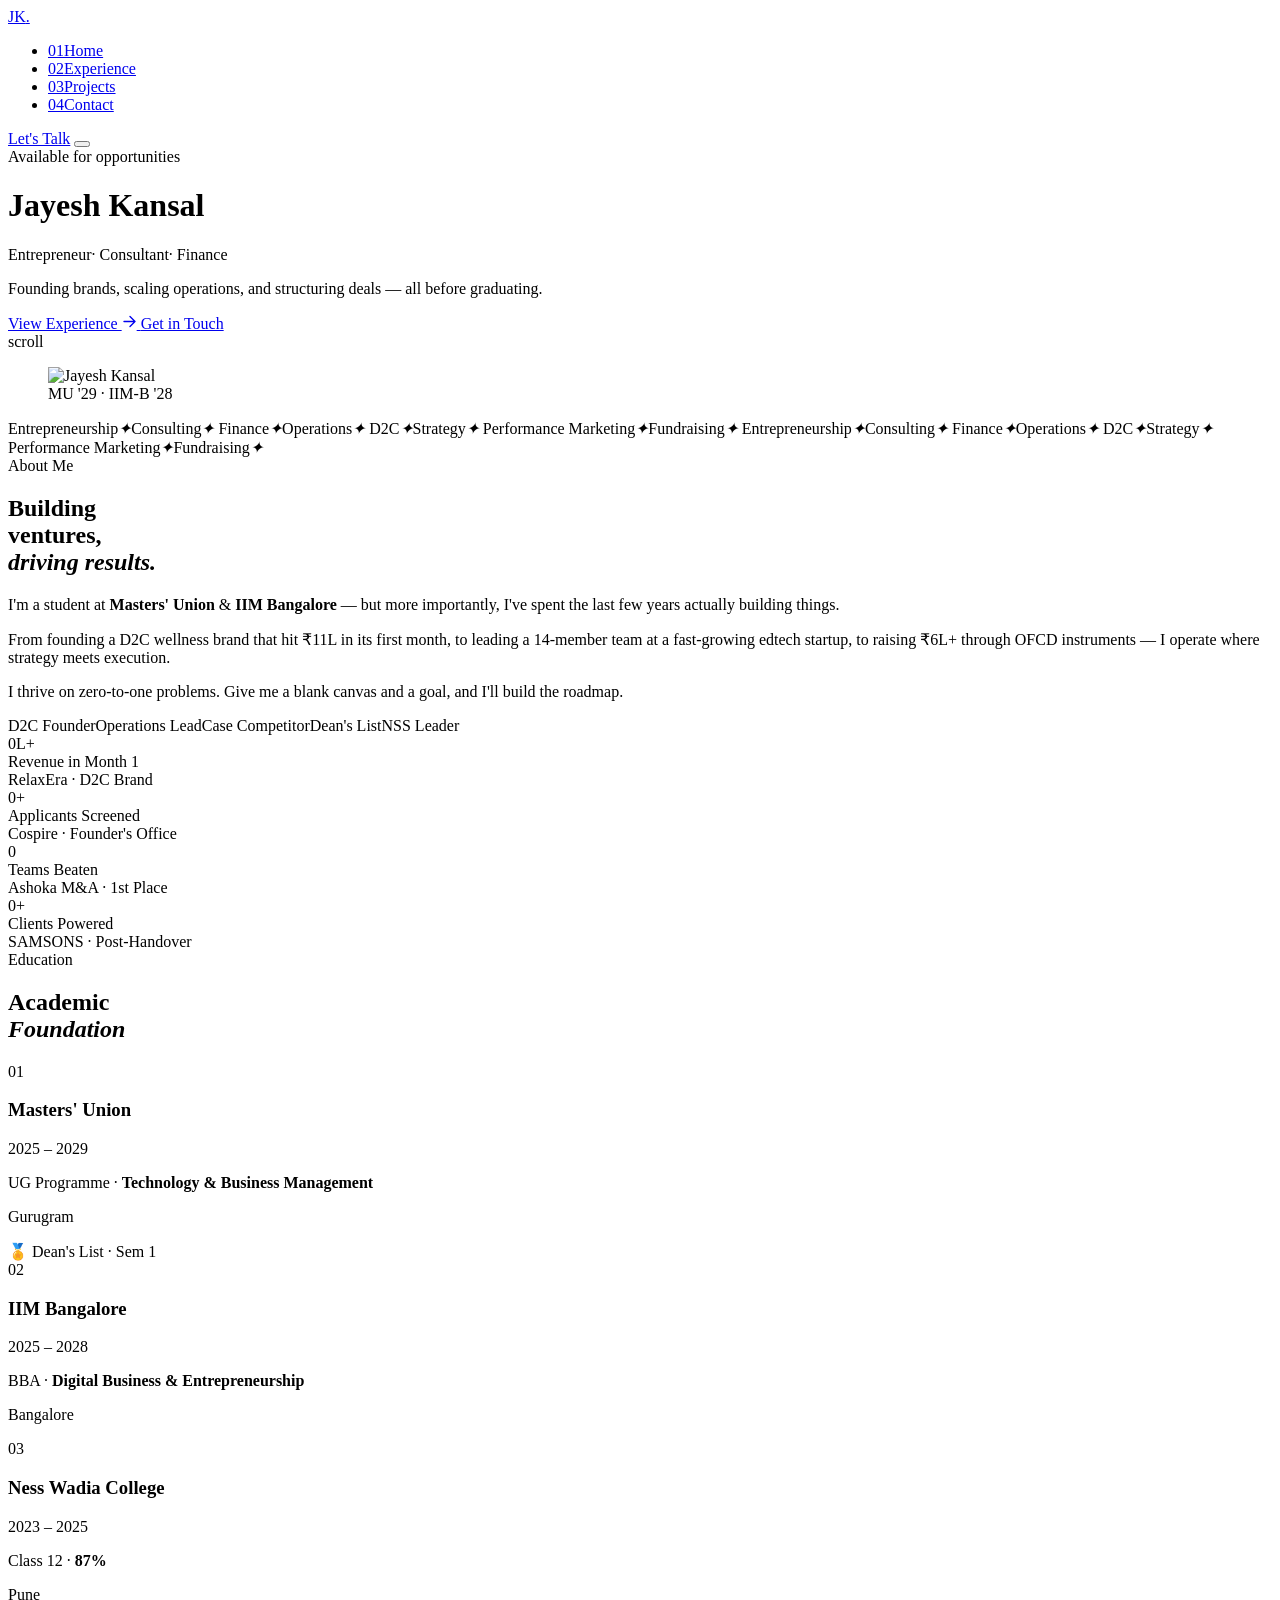
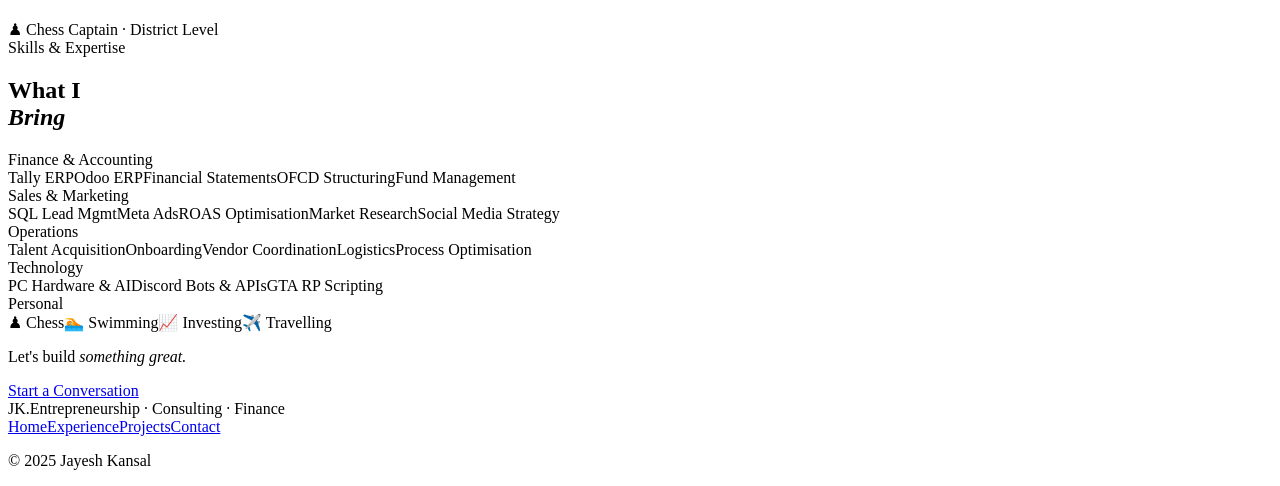
==== index.html @ 16de2a4a "Add files via upload" ====
<!DOCTYPE html>
<html lang="en">
<head>
  <meta charset="UTF-8" />
  <meta name="viewport" content="width=device-width, initial-scale=1.0" />
  <title>Jayesh Kansal — Entrepreneur · Consultant · Finance</title>
  <link rel="stylesheet" href="assets/css/style.css" />
  <link rel="preconnect" href="https://fonts.googleapis.com" />
  <link rel="preconnect" href="https://fonts.gstatic.com" crossorigin />
  <link href="https://fonts.googleapis.com/css2?family=Playfair+Display:ital,wght@0,400;0,700;0,900;1,400;1,700&family=Syne:wght@400;600;700;800&family=JetBrains+Mono:wght@300;400&display=swap" rel="stylesheet" />
</head>
<body>
  <div class="noise-overlay" aria-hidden="true"></div>
  <div class="cursor" id="cursor" aria-hidden="true"></div>
  <div class="cursor-follower" id="cursorFollower" aria-hidden="true"></div>

  <!-- NAV -->
  <nav class="navbar" id="navbar">
    <a href="index.html" class="nav-logo">
      <span class="logo-mark">JK</span><span class="logo-dot">.</span>
    </a>
    <ul class="nav-links" id="navLinks">
      <li><a href="index.html" class="nav-link active"><span class="nav-num">01</span>Home</a></li>
      <li><a href="experience.html" class="nav-link"><span class="nav-num">02</span>Experience</a></li>
      <li><a href="projects.html" class="nav-link"><span class="nav-num">03</span>Projects</a></li>
      <li><a href="contact.html" class="nav-link"><span class="nav-num">04</span>Contact</a></li>
    </ul>
    <div class="nav-right">
      <a href="contact.html" class="nav-cta">Let's Talk</a>
      <button class="nav-toggle" id="navToggle" aria-label="Toggle menu">
        <span></span><span></span>
      </button>
    </div>
  </nav>

  <!-- HERO -->
  <header class="hero" id="hero">
    <div class="hero-bg" aria-hidden="true">
      <div class="hero-ring r1"></div>
      <div class="hero-ring r2"></div>
      <div class="hero-ring r3"></div>
      <div class="dot-grid"></div>
    </div>

    <div class="hero-inner container">
      <div class="hero-content">
        <div class="hero-badge reveal">
          <span class="pulse-dot"></span>Available for opportunities
        </div>
        <h1 class="hero-name reveal">
          <span class="name-first">Jayesh</span>
          <span class="name-last">Kansal</span>
        </h1>
        <p class="hero-tags reveal">
          <span>Entrepreneur</span><span class="sep">·</span>
          <span>Consultant</span><span class="sep">·</span>
          <span>Finance</span>
        </p>
        <p class="hero-bio reveal">Founding brands, scaling operations, and structuring deals — all before graduating.</p>
        <div class="hero-actions reveal">
          <a href="experience.html" class="btn btn-primary">
            View Experience
            <svg width="15" height="15" viewBox="0 0 15 15" fill="none"><path d="M2 7.5H13M13 7.5L8 2.5M13 7.5L8 12.5" stroke="currentColor" stroke-width="1.4" stroke-linecap="round" stroke-linejoin="round"/></svg>
          </a>
          <a href="contact.html" class="btn btn-ghost">Get in Touch</a>
        </div>
        <div class="scroll-hint reveal" aria-hidden="true">
          <div class="scroll-line-wrap"><div class="scroll-line-inner"></div></div>
          <span class="mono">scroll</span>
        </div>
      </div>

      <figure class="hero-photo-wrap reveal">
        <div class="photo-frame">
          <img src="assets/images/jayesh.jpg" alt="Jayesh Kansal" class="photo-img" />
          <div class="photo-grain"></div>
        </div>
        <div class="photo-deco" aria-hidden="true"></div>
        <div class="photo-tag mono">MU '29 · IIM-B '28</div>
      </figure>
    </div>

    <div class="marquee-wrap" aria-hidden="true">
      <div class="marquee-track">
        <span>Entrepreneurship</span><em>✦</em><span>Consulting</span><em>✦</em>
        <span>Finance</span><em>✦</em><span>Operations</span><em>✦</em>
        <span>D2C</span><em>✦</em><span>Strategy</span><em>✦</em>
        <span>Performance Marketing</span><em>✦</em><span>Fundraising</span><em>✦</em>
        <span>Entrepreneurship</span><em>✦</em><span>Consulting</span><em>✦</em>
        <span>Finance</span><em>✦</em><span>Operations</span><em>✦</em>
        <span>D2C</span><em>✦</em><span>Strategy</span><em>✦</em>
        <span>Performance Marketing</span><em>✦</em><span>Fundraising</span><em>✦</em>
      </div>
    </div>
  </header>

  <!-- ABOUT -->
  <section class="section about-section" id="about">
    <div class="container about-grid">
      <div class="about-left">
        <div class="eyebrow reveal">About Me</div>
        <h2 class="section-title reveal">Building<br/>ventures,<br/><em>driving results.</em></h2>
      </div>
      <div class="about-right">
        <p class="about-lead reveal">I'm a student at <strong>Masters' Union</strong> &amp; <strong>IIM Bangalore</strong> — but more importantly, I've spent the last few years actually building things.</p>
        <p class="about-body reveal">From founding a D2C wellness brand that hit ₹11L in its first month, to leading a 14-member team at a fast-growing edtech startup, to raising ₹6L+ through OFCD instruments — I operate where strategy meets execution.</p>
        <p class="about-body reveal">I thrive on zero-to-one problems. Give me a blank canvas and a goal, and I'll build the roadmap.</p>
        <div class="tag-cloud reveal">
          <span>D2C Founder</span><span>Operations Lead</span><span>Case Competitor</span><span>Dean's List</span><span>NSS Leader</span>
        </div>
      </div>
    </div>
  </section>

  <!-- STATS -->
  <section class="stats-section">
    <div class="stats-inner">
      <div class="stat-card reveal">
        <div class="stat-value"><span class="count-up" data-target="11">0</span><span class="stat-sym">L+</span></div>
        <div class="stat-lbl">Revenue in Month 1</div>
        <div class="stat-src mono">RelaxEra · D2C Brand</div>
      </div>
      <div class="stat-sep" aria-hidden="true"></div>
      <div class="stat-card reveal">
        <div class="stat-value"><span class="count-up" data-target="250">0</span><span class="stat-sym">+</span></div>
        <div class="stat-lbl">Applicants Screened</div>
        <div class="stat-src mono">Cospire · Founder's Office</div>
      </div>
      <div class="stat-sep" aria-hidden="true"></div>
      <div class="stat-card reveal">
        <div class="stat-value"><span class="count-up" data-target="94">0</span><span class="stat-sym"></span></div>
        <div class="stat-lbl">Teams Beaten</div>
        <div class="stat-src mono">Ashoka M&A · 1st Place</div>
      </div>
      <div class="stat-sep" aria-hidden="true"></div>
      <div class="stat-card reveal">
        <div class="stat-value"><span class="count-up" data-target="500">0</span><span class="stat-sym">+</span></div>
        <div class="stat-lbl">Clients Powered</div>
        <div class="stat-src mono">SAMSONS · Post-Handover</div>
      </div>
    </div>
  </section>

  <!-- EDUCATION -->
  <section class="section edu-section" id="education">
    <div class="container">
      <div class="eyebrow reveal">Education</div>
      <h2 class="section-title reveal">Academic<br/><em>Foundation</em></h2>
      <div class="edu-list">
        <article class="edu-card reveal">
          <div class="edu-idx mono">01</div>
          <div class="edu-body">
            <div class="edu-row">
              <h3 class="edu-school">Masters' Union</h3>
              <span class="edu-year mono">2025 – 2029</span>
            </div>
            <p class="edu-deg">UG Programme · <strong>Technology &amp; Business Management</strong></p>
            <p class="edu-loc">Gurugram</p>
            <div class="edu-pills"><span>🏅 Dean's List · Sem 1</span></div>
          </div>
          <div class="card-glow"></div>
        </article>
        <article class="edu-card reveal">
          <div class="edu-idx mono">02</div>
          <div class="edu-body">
            <div class="edu-row">
              <h3 class="edu-school">IIM Bangalore</h3>
              <span class="edu-year mono">2025 – 2028</span>
            </div>
            <p class="edu-deg">BBA · <strong>Digital Business &amp; Entrepreneurship</strong></p>
            <p class="edu-loc">Bangalore</p>
          </div>
          <div class="card-glow"></div>
        </article>
        <article class="edu-card reveal">
          <div class="edu-idx mono">03</div>
          <div class="edu-body">
            <div class="edu-row">
              <h3 class="edu-school">Ness Wadia College</h3>
              <span class="edu-year mono">2023 – 2025</span>
            </div>
            <p class="edu-deg">Class 12 · <strong>87%</strong></p>
            <p class="edu-loc">Pune</p>
            <div class="edu-pills"><span>♟ Chess Captain · District Level</span></div>
          </div>
          <div class="card-glow"></div>
        </article>
      </div>
    </div>
  </section>

  <!-- SKILLS -->
  <section class="section skills-section" id="skills">
    <div class="container">
      <div class="eyebrow reveal">Skills &amp; Expertise</div>
      <h2 class="section-title reveal">What I<br/><em>Bring</em></h2>
      <div class="skills-grid reveal">
        <div class="skill-row">
          <div class="skill-cat">Finance &amp; Accounting</div>
          <div class="skill-pills">
            <span>Tally ERP</span><span>Odoo ERP</span><span>Financial Statements</span><span>OFCD Structuring</span><span>Fund Management</span>
          </div>
        </div>
        <div class="skill-row">
          <div class="skill-cat">Sales &amp; Marketing</div>
          <div class="skill-pills">
            <span>SQL Lead Mgmt</span><span>Meta Ads</span><span>ROAS Optimisation</span><span>Market Research</span><span>Social Media Strategy</span>
          </div>
        </div>
        <div class="skill-row">
          <div class="skill-cat">Operations</div>
          <div class="skill-pills">
            <span>Talent Acquisition</span><span>Onboarding</span><span>Vendor Coordination</span><span>Logistics</span><span>Process Optimisation</span>
          </div>
        </div>
        <div class="skill-row">
          <div class="skill-cat">Technology</div>
          <div class="skill-pills">
            <span>PC Hardware &amp; AI</span><span>Discord Bots &amp; APIs</span><span>GTA RP Scripting</span>
          </div>
        </div>
        <div class="skill-row">
          <div class="skill-cat">Personal</div>
          <div class="skill-pills">
            <span>♟ Chess</span><span>🏊 Swimming</span><span>📈 Investing</span><span>✈️ Travelling</span>
          </div>
        </div>
      </div>
    </div>
  </section>

  <!-- FOOTER -->
  <footer class="footer">
    <div class="footer-cta-band">
      <div class="container footer-cta-inner">
        <p class="footer-cta-text">Let's build <em>something great.</em></p>
        <a href="contact.html" class="btn btn-primary btn-lg">Start a Conversation</a>
      </div>
    </div>
    <div class="footer-base">
      <div class="container footer-base-inner">
        <div class="footer-brand"><span class="footer-logo">JK<span class="accent-dot">.</span></span><span class="footer-sub">Entrepreneurship · Consulting · Finance</span></div>
        <nav class="footer-nav">
          <a href="index.html">Home</a><a href="experience.html">Experience</a><a href="projects.html">Projects</a><a href="contact.html">Contact</a>
        </nav>
        <p class="footer-copy">&copy; 2025 Jayesh Kansal</p>
      </div>
    </div>
  </footer>

  <script src="assets/js/main.js"></script>
</body>
</html>
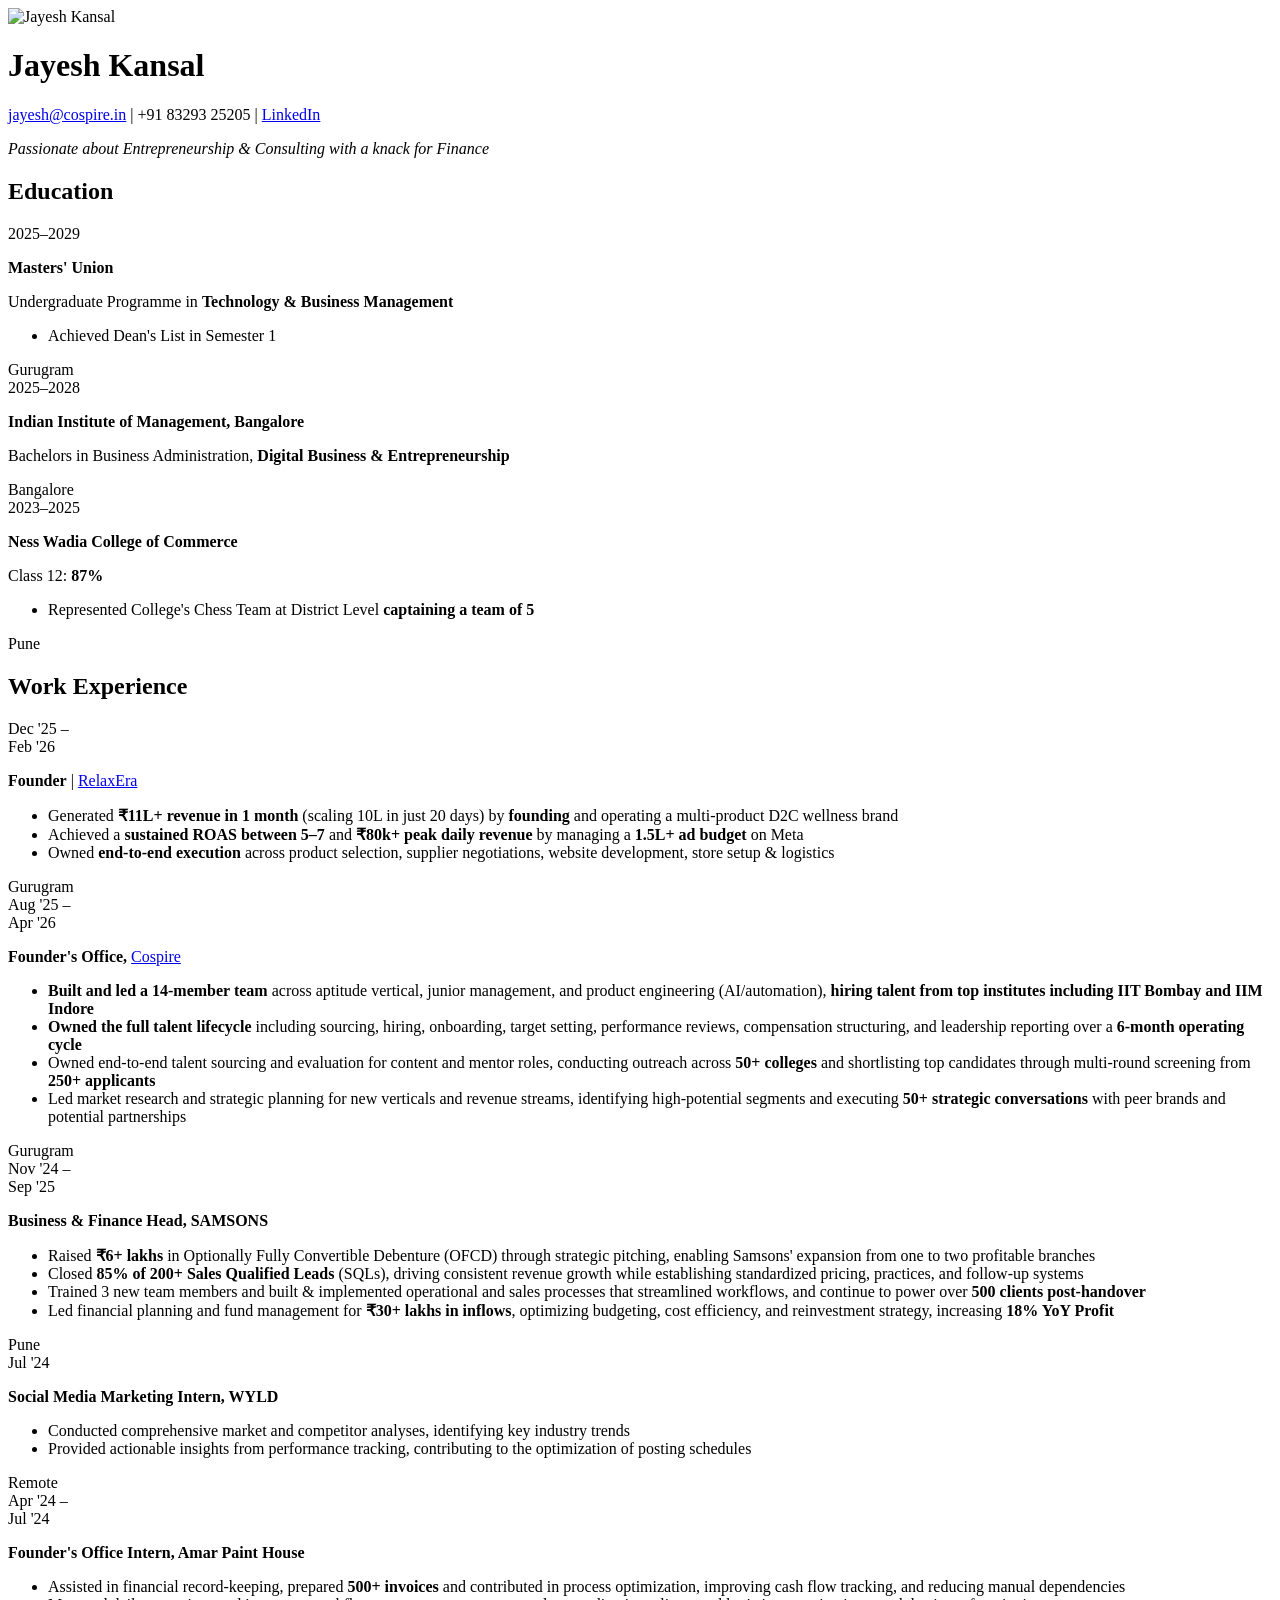
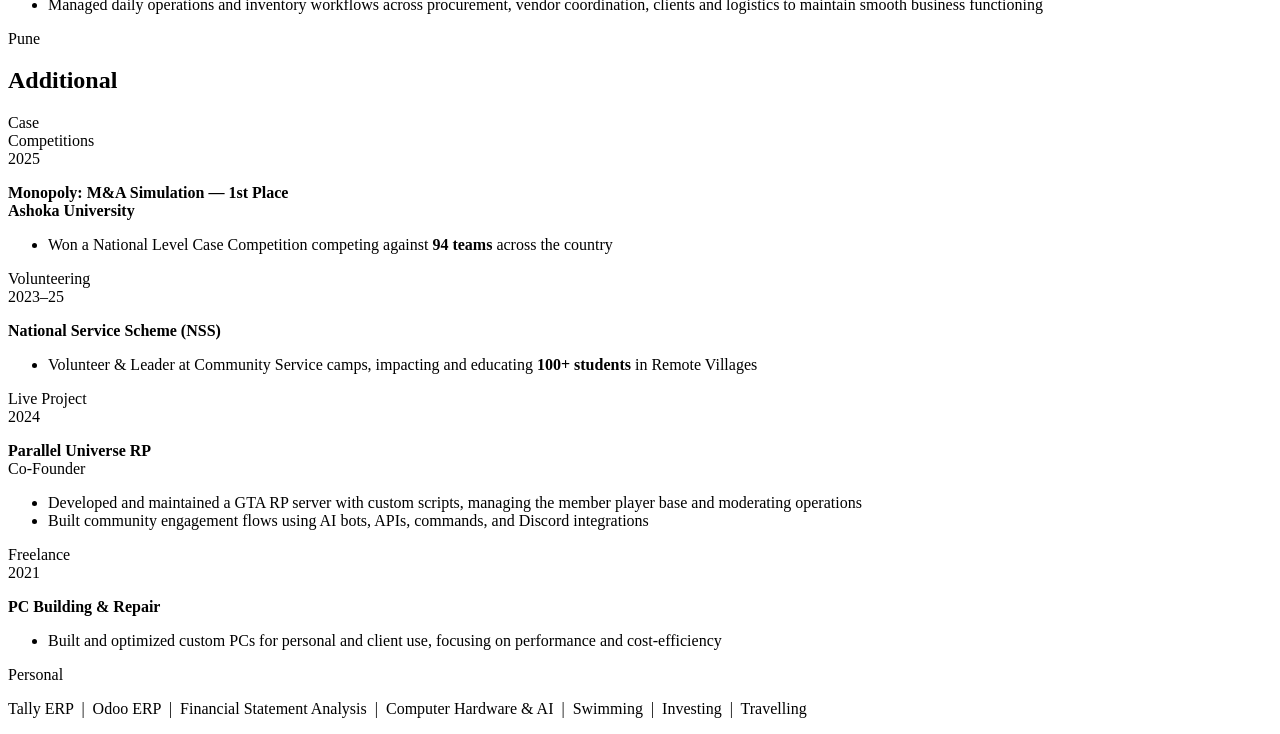
==== commit 905af608: "v2" ====
--- a/index.html
+++ b/index.html
@@ -3,251 +3,258 @@
 <head>
   <meta charset="UTF-8" />
   <meta name="viewport" content="width=device-width, initial-scale=1.0" />
-  <title>Jayesh Kansal — Entrepreneur · Consultant · Finance</title>
+  <title>Jayesh Kansal — Resume</title>
   <link rel="stylesheet" href="assets/css/style.css" />
   <link rel="preconnect" href="https://fonts.googleapis.com" />
   <link rel="preconnect" href="https://fonts.gstatic.com" crossorigin />
-  <link href="https://fonts.googleapis.com/css2?family=Playfair+Display:ital,wght@0,400;0,700;0,900;1,400;1,700&family=Syne:wght@400;600;700;800&family=JetBrains+Mono:wght@300;400&display=swap" rel="stylesheet" />
+  <link href="https://fonts.googleapis.com/css2?family=EB+Garamond:ital,wght@0,400;0,500;0,600;1,400;1,500&family=Inter:wght@300;400;500;600&display=swap" rel="stylesheet" />
 </head>
 <body>
-  <div class="noise-overlay" aria-hidden="true"></div>
-  <div class="cursor" id="cursor" aria-hidden="true"></div>
-  <div class="cursor-follower" id="cursorFollower" aria-hidden="true"></div>
-
-  <!-- NAV -->
-  <nav class="navbar" id="navbar">
-    <a href="index.html" class="nav-logo">
-      <span class="logo-mark">JK</span><span class="logo-dot">.</span>
-    </a>
-    <ul class="nav-links" id="navLinks">
-      <li><a href="index.html" class="nav-link active"><span class="nav-num">01</span>Home</a></li>
-      <li><a href="experience.html" class="nav-link"><span class="nav-num">02</span>Experience</a></li>
-      <li><a href="projects.html" class="nav-link"><span class="nav-num">03</span>Projects</a></li>
-      <li><a href="contact.html" class="nav-link"><span class="nav-num">04</span>Contact</a></li>
-    </ul>
-    <div class="nav-right">
-      <a href="contact.html" class="nav-cta">Let's Talk</a>
-      <button class="nav-toggle" id="navToggle" aria-label="Toggle menu">
-        <span></span><span></span>
-      </button>
-    </div>
-  </nav>
-
-  <!-- HERO -->
-  <header class="hero" id="hero">
-    <div class="hero-bg" aria-hidden="true">
-      <div class="hero-ring r1"></div>
-      <div class="hero-ring r2"></div>
-      <div class="hero-ring r3"></div>
-      <div class="dot-grid"></div>
-    </div>
-
-    <div class="hero-inner container">
-      <div class="hero-content">
-        <div class="hero-badge reveal">
-          <span class="pulse-dot"></span>Available for opportunities
-        </div>
-        <h1 class="hero-name reveal">
-          <span class="name-first">Jayesh</span>
-          <span class="name-last">Kansal</span>
-        </h1>
-        <p class="hero-tags reveal">
-          <span>Entrepreneur</span><span class="sep">·</span>
-          <span>Consultant</span><span class="sep">·</span>
-          <span>Finance</span>
-        </p>
-        <p class="hero-bio reveal">Founding brands, scaling operations, and structuring deals — all before graduating.</p>
-        <div class="hero-actions reveal">
-          <a href="experience.html" class="btn btn-primary">
-            View Experience
-            <svg width="15" height="15" viewBox="0 0 15 15" fill="none"><path d="M2 7.5H13M13 7.5L8 2.5M13 7.5L8 12.5" stroke="currentColor" stroke-width="1.4" stroke-linecap="round" stroke-linejoin="round"/></svg>
-          </a>
-          <a href="contact.html" class="btn btn-ghost">Get in Touch</a>
-        </div>
-        <div class="scroll-hint reveal" aria-hidden="true">
-          <div class="scroll-line-wrap"><div class="scroll-line-inner"></div></div>
-          <span class="mono">scroll</span>
-        </div>
-      </div>
-
-      <figure class="hero-photo-wrap reveal">
-        <div class="photo-frame">
-          <img src="assets/images/jayesh.jpg" alt="Jayesh Kansal" class="photo-img" />
-          <div class="photo-grain"></div>
-        </div>
-        <div class="photo-deco" aria-hidden="true"></div>
-        <div class="photo-tag mono">MU '29 · IIM-B '28</div>
-      </figure>
-    </div>
-
-    <div class="marquee-wrap" aria-hidden="true">
-      <div class="marquee-track">
-        <span>Entrepreneurship</span><em>✦</em><span>Consulting</span><em>✦</em>
-        <span>Finance</span><em>✦</em><span>Operations</span><em>✦</em>
-        <span>D2C</span><em>✦</em><span>Strategy</span><em>✦</em>
-        <span>Performance Marketing</span><em>✦</em><span>Fundraising</span><em>✦</em>
-        <span>Entrepreneurship</span><em>✦</em><span>Consulting</span><em>✦</em>
-        <span>Finance</span><em>✦</em><span>Operations</span><em>✦</em>
-        <span>D2C</span><em>✦</em><span>Strategy</span><em>✦</em>
-        <span>Performance Marketing</span><em>✦</em><span>Fundraising</span><em>✦</em>
-      </div>
-    </div>
-  </header>
-
-  <!-- ABOUT -->
-  <section class="section about-section" id="about">
-    <div class="container about-grid">
-      <div class="about-left">
-        <div class="eyebrow reveal">About Me</div>
-        <h2 class="section-title reveal">Building<br/>ventures,<br/><em>driving results.</em></h2>
-      </div>
-      <div class="about-right">
-        <p class="about-lead reveal">I'm a student at <strong>Masters' Union</strong> &amp; <strong>IIM Bangalore</strong> — but more importantly, I've spent the last few years actually building things.</p>
-        <p class="about-body reveal">From founding a D2C wellness brand that hit ₹11L in its first month, to leading a 14-member team at a fast-growing edtech startup, to raising ₹6L+ through OFCD instruments — I operate where strategy meets execution.</p>
-        <p class="about-body reveal">I thrive on zero-to-one problems. Give me a blank canvas and a goal, and I'll build the roadmap.</p>
-        <div class="tag-cloud reveal">
-          <span>D2C Founder</span><span>Operations Lead</span><span>Case Competitor</span><span>Dean's List</span><span>NSS Leader</span>
-        </div>
-      </div>
-    </div>
-  </section>
-
-  <!-- STATS -->
-  <section class="stats-section">
-    <div class="stats-inner">
-      <div class="stat-card reveal">
-        <div class="stat-value"><span class="count-up" data-target="11">0</span><span class="stat-sym">L+</span></div>
-        <div class="stat-lbl">Revenue in Month 1</div>
-        <div class="stat-src mono">RelaxEra · D2C Brand</div>
-      </div>
-      <div class="stat-sep" aria-hidden="true"></div>
-      <div class="stat-card reveal">
-        <div class="stat-value"><span class="count-up" data-target="250">0</span><span class="stat-sym">+</span></div>
-        <div class="stat-lbl">Applicants Screened</div>
-        <div class="stat-src mono">Cospire · Founder's Office</div>
-      </div>
-      <div class="stat-sep" aria-hidden="true"></div>
-      <div class="stat-card reveal">
-        <div class="stat-value"><span class="count-up" data-target="94">0</span><span class="stat-sym"></span></div>
-        <div class="stat-lbl">Teams Beaten</div>
-        <div class="stat-src mono">Ashoka M&A · 1st Place</div>
-      </div>
-      <div class="stat-sep" aria-hidden="true"></div>
-      <div class="stat-card reveal">
-        <div class="stat-value"><span class="count-up" data-target="500">0</span><span class="stat-sym">+</span></div>
-        <div class="stat-lbl">Clients Powered</div>
-        <div class="stat-src mono">SAMSONS · Post-Handover</div>
-      </div>
-    </div>
-  </section>
-
-  <!-- EDUCATION -->
-  <section class="section edu-section" id="education">
-    <div class="container">
-      <div class="eyebrow reveal">Education</div>
-      <h2 class="section-title reveal">Academic<br/><em>Foundation</em></h2>
-      <div class="edu-list">
-        <article class="edu-card reveal">
-          <div class="edu-idx mono">01</div>
-          <div class="edu-body">
-            <div class="edu-row">
-              <h3 class="edu-school">Masters' Union</h3>
-              <span class="edu-year mono">2025 – 2029</span>
-            </div>
-            <p class="edu-deg">UG Programme · <strong>Technology &amp; Business Management</strong></p>
-            <p class="edu-loc">Gurugram</p>
-            <div class="edu-pills"><span>🏅 Dean's List · Sem 1</span></div>
-          </div>
-          <div class="card-glow"></div>
-        </article>
-        <article class="edu-card reveal">
-          <div class="edu-idx mono">02</div>
-          <div class="edu-body">
-            <div class="edu-row">
-              <h3 class="edu-school">IIM Bangalore</h3>
-              <span class="edu-year mono">2025 – 2028</span>
-            </div>
-            <p class="edu-deg">BBA · <strong>Digital Business &amp; Entrepreneurship</strong></p>
-            <p class="edu-loc">Bangalore</p>
-          </div>
-          <div class="card-glow"></div>
-        </article>
-        <article class="edu-card reveal">
-          <div class="edu-idx mono">03</div>
-          <div class="edu-body">
-            <div class="edu-row">
-              <h3 class="edu-school">Ness Wadia College</h3>
-              <span class="edu-year mono">2023 – 2025</span>
-            </div>
-            <p class="edu-deg">Class 12 · <strong>87%</strong></p>
-            <p class="edu-loc">Pune</p>
-            <div class="edu-pills"><span>♟ Chess Captain · District Level</span></div>
-          </div>
-          <div class="card-glow"></div>
-        </article>
-      </div>
-    </div>
-  </section>
-
-  <!-- SKILLS -->
-  <section class="section skills-section" id="skills">
-    <div class="container">
-      <div class="eyebrow reveal">Skills &amp; Expertise</div>
-      <h2 class="section-title reveal">What I<br/><em>Bring</em></h2>
-      <div class="skills-grid reveal">
-        <div class="skill-row">
-          <div class="skill-cat">Finance &amp; Accounting</div>
-          <div class="skill-pills">
-            <span>Tally ERP</span><span>Odoo ERP</span><span>Financial Statements</span><span>OFCD Structuring</span><span>Fund Management</span>
-          </div>
-        </div>
-        <div class="skill-row">
-          <div class="skill-cat">Sales &amp; Marketing</div>
-          <div class="skill-pills">
-            <span>SQL Lead Mgmt</span><span>Meta Ads</span><span>ROAS Optimisation</span><span>Market Research</span><span>Social Media Strategy</span>
-          </div>
-        </div>
-        <div class="skill-row">
-          <div class="skill-cat">Operations</div>
-          <div class="skill-pills">
-            <span>Talent Acquisition</span><span>Onboarding</span><span>Vendor Coordination</span><span>Logistics</span><span>Process Optimisation</span>
-          </div>
-        </div>
-        <div class="skill-row">
-          <div class="skill-cat">Technology</div>
-          <div class="skill-pills">
-            <span>PC Hardware &amp; AI</span><span>Discord Bots &amp; APIs</span><span>GTA RP Scripting</span>
-          </div>
-        </div>
-        <div class="skill-row">
-          <div class="skill-cat">Personal</div>
-          <div class="skill-pills">
-            <span>♟ Chess</span><span>🏊 Swimming</span><span>📈 Investing</span><span>✈️ Travelling</span>
-          </div>
-        </div>
-      </div>
-    </div>
-  </section>
-
-  <!-- FOOTER -->
-  <footer class="footer">
-    <div class="footer-cta-band">
-      <div class="container footer-cta-inner">
-        <p class="footer-cta-text">Let's build <em>something great.</em></p>
-        <a href="contact.html" class="btn btn-primary btn-lg">Start a Conversation</a>
-      </div>
-    </div>
-    <div class="footer-base">
-      <div class="container footer-base-inner">
-        <div class="footer-brand"><span class="footer-logo">JK<span class="accent-dot">.</span></span><span class="footer-sub">Entrepreneurship · Consulting · Finance</span></div>
-        <nav class="footer-nav">
-          <a href="index.html">Home</a><a href="experience.html">Experience</a><a href="projects.html">Projects</a><a href="contact.html">Contact</a>
-        </nav>
-        <p class="footer-copy">&copy; 2025 Jayesh Kansal</p>
-      </div>
-    </div>
-  </footer>
-
-  <script src="assets/js/main.js"></script>
+
+  <main class="page">
+
+    <!-- ══════════════════════════════════════════
+         HEADER
+    ══════════════════════════════════════════ -->
+    <header class="resume-header">
+      <div class="photo-wrap">
+        <img src="assets/images/jayesh.jpg" alt="Jayesh Kansal" class="photo" />
+      </div>
+      <h1 class="name">Jayesh Kansal</h1>
+      <p class="contact-line">
+        <a href="mailto:jayesh@cospire.in">jayesh@cospire.in</a>
+        <span class="divider">|</span>
+        +91 83293 25205
+        <span class="divider">|</span>
+        <a href="https://linkedin.com/in/jayeshkansal" target="_blank" rel="noopener">LinkedIn</a>
+      </p>
+      <p class="tagline"><em>Passionate about Entrepreneurship &amp; Consulting with a knack for Finance</em></p>
+    </header>
+
+    <!-- ══════════════════════════════════════════
+         EDUCATION
+    ══════════════════════════════════════════ -->
+    <section class="resume-section" id="education">
+      <h2 class="section-title">Education</h2>
+      <div class="section-body">
+
+        <div class="entry">
+          <div class="entry-left">
+            <span class="entry-period">2025–2029</span>
+          </div>
+          <div class="entry-mid">
+            <p class="entry-org"><strong>Masters' Union</strong></p>
+            <p class="entry-detail">Undergraduate Programme in <strong>Technology &amp; Business Management</strong></p>
+            <ul class="bullets">
+              <li>Achieved Dean's List in Semester 1</li>
+            </ul>
+          </div>
+          <div class="entry-right">
+            <span class="entry-location">Gurugram</span>
+          </div>
+        </div>
+
+        <div class="entry">
+          <div class="entry-left">
+            <span class="entry-period">2025–2028</span>
+          </div>
+          <div class="entry-mid">
+            <p class="entry-org"><strong>Indian Institute of Management, Bangalore</strong></p>
+            <p class="entry-detail">Bachelors in Business Administration, <strong>Digital Business &amp; Entrepreneurship</strong></p>
+          </div>
+          <div class="entry-right">
+            <span class="entry-location">Bangalore</span>
+          </div>
+        </div>
+
+        <div class="entry entry-last">
+          <div class="entry-left">
+            <span class="entry-period">2023–2025</span>
+          </div>
+          <div class="entry-mid">
+            <p class="entry-org"><strong>Ness Wadia College of Commerce</strong></p>
+            <p class="entry-detail">Class 12: <strong>87%</strong></p>
+            <ul class="bullets">
+              <li>Represented College's Chess Team at District Level <strong>captaining a team of 5</strong></li>
+            </ul>
+          </div>
+          <div class="entry-right">
+            <span class="entry-location">Pune</span>
+          </div>
+        </div>
+
+      </div>
+    </section>
+
+    <!-- ══════════════════════════════════════════
+         WORK EXPERIENCE
+    ══════════════════════════════════════════ -->
+    <section class="resume-section" id="experience">
+      <h2 class="section-title">Work Experience</h2>
+      <div class="section-body">
+
+        <div class="entry">
+          <div class="entry-left">
+            <span class="entry-period">Dec '25 –<br/>Feb '26</span>
+          </div>
+          <div class="entry-mid">
+            <p class="entry-org"><strong>Founder</strong> | <a href="#" class="inline-link">RelaxEra</a></p>
+            <ul class="bullets">
+              <li>Generated <strong>₹11L+ revenue in 1 month</strong> (scaling 10L in just 20 days) by <strong>founding</strong> and operating a multi-product D2C wellness brand</li>
+              <li>Achieved a <strong>sustained ROAS between 5–7</strong> and <strong>₹80k+ peak daily revenue</strong> by managing a <strong>1.5L+ ad budget</strong> on Meta</li>
+              <li>Owned <strong>end-to-end execution</strong> across product selection, supplier negotiations, website development, store setup &amp; logistics</li>
+            </ul>
+          </div>
+          <div class="entry-right">
+            <span class="entry-location">Gurugram</span>
+          </div>
+        </div>
+
+        <div class="entry">
+          <div class="entry-left">
+            <span class="entry-period">Aug '25 –<br/>Apr '26</span>
+          </div>
+          <div class="entry-mid">
+            <p class="entry-org"><strong>Founder's Office,</strong> <a href="https://cospire.in" target="_blank" rel="noopener" class="inline-link">Cospire</a></p>
+            <ul class="bullets">
+              <li><strong>Built and led a 14-member team</strong> across aptitude vertical, junior management, and product engineering (AI/automation), <strong>hiring talent from top institutes including IIT Bombay and IIM Indore</strong></li>
+              <li><strong>Owned the full talent lifecycle</strong> including sourcing, hiring, onboarding, target setting, performance reviews, compensation structuring, and leadership reporting over a <strong>6-month operating cycle</strong></li>
+              <li>Owned end-to-end talent sourcing and evaluation for content and mentor roles, conducting outreach across <strong>50+ colleges</strong> and shortlisting top candidates through multi-round screening from <strong>250+ applicants</strong></li>
+              <li>Led market research and strategic planning for new verticals and revenue streams, identifying high-potential segments and executing <strong>50+ strategic conversations</strong> with peer brands and potential partnerships</li>
+            </ul>
+          </div>
+          <div class="entry-right">
+            <span class="entry-location">Gurugram</span>
+          </div>
+        </div>
+
+        <div class="entry">
+          <div class="entry-left">
+            <span class="entry-period">Nov '24 –<br/>Sep '25</span>
+          </div>
+          <div class="entry-mid">
+            <p class="entry-org"><strong>Business &amp; Finance Head, SAMSONS</strong></p>
+            <ul class="bullets">
+              <li>Raised <strong>₹6+ lakhs</strong> in Optionally Fully Convertible Debenture (OFCD) through strategic pitching, enabling Samsons' expansion from one to two profitable branches</li>
+              <li>Closed <strong>85% of 200+ Sales Qualified Leads</strong> (SQLs), driving consistent revenue growth while establishing standardized pricing, practices, and follow-up systems</li>
+              <li>Trained 3 new team members and built &amp; implemented operational and sales processes that streamlined workflows, and continue to power over <strong>500 clients post-handover</strong></li>
+              <li>Led financial planning and fund management for <strong>₹30+ lakhs in inflows</strong>, optimizing budgeting, cost efficiency, and reinvestment strategy, increasing <strong>18% YoY Profit</strong></li>
+            </ul>
+          </div>
+          <div class="entry-right">
+            <span class="entry-location">Pune</span>
+          </div>
+        </div>
+
+        <div class="entry">
+          <div class="entry-left">
+            <span class="entry-period">Jul '24</span>
+          </div>
+          <div class="entry-mid">
+            <p class="entry-org"><strong>Social Media Marketing Intern, WYLD</strong></p>
+            <ul class="bullets">
+              <li>Conducted comprehensive market and competitor analyses, identifying key industry trends</li>
+              <li>Provided actionable insights from performance tracking, contributing to the optimization of posting schedules</li>
+            </ul>
+          </div>
+          <div class="entry-right">
+            <span class="entry-location">Remote</span>
+          </div>
+        </div>
+
+        <div class="entry entry-last">
+          <div class="entry-left">
+            <span class="entry-period">Apr '24 –<br/>Jul '24</span>
+          </div>
+          <div class="entry-mid">
+            <p class="entry-org"><strong>Founder's Office Intern, Amar Paint House</strong></p>
+            <ul class="bullets">
+              <li>Assisted in financial record-keeping, prepared <strong>500+ invoices</strong> and contributed in process optimization, improving cash flow tracking, and reducing manual dependencies</li>
+              <li>Managed daily operations and inventory workflows across procurement, vendor coordination, clients and logistics to maintain smooth business functioning</li>
+            </ul>
+          </div>
+          <div class="entry-right">
+            <span class="entry-location">Pune</span>
+          </div>
+        </div>
+
+      </div>
+    </section>
+
+    <!-- ══════════════════════════════════════════
+         EXTRA SECTIONS (Case Comps, NSS, Projects, Personal)
+    ══════════════════════════════════════════ -->
+    <section class="resume-section" id="extra">
+      <h2 class="section-title visually-hidden">Additional</h2>
+      <div class="section-body">
+
+        <div class="entry">
+          <div class="entry-left">
+            <span class="entry-period entry-label">Case<br/>Competitions<br/>2025</span>
+          </div>
+          <div class="entry-mid">
+            <p class="entry-org"><strong>Monopoly: M&amp;A Simulation — 1st Place</strong><br/><strong>Ashoka University</strong></p>
+            <ul class="bullets">
+              <li>Won a National Level Case Competition competing against <strong>94 teams</strong> across the country</li>
+            </ul>
+          </div>
+          <div class="entry-right"></div>
+        </div>
+
+        <div class="entry">
+          <div class="entry-left">
+            <span class="entry-period entry-label">Volunteering<br/>2023–25</span>
+          </div>
+          <div class="entry-mid">
+            <p class="entry-org"><strong>National Service Scheme (NSS)</strong></p>
+            <ul class="bullets">
+              <li>Volunteer &amp; Leader at Community Service camps, impacting and educating <strong>100+ students</strong> in Remote Villages</li>
+            </ul>
+          </div>
+          <div class="entry-right"></div>
+        </div>
+
+        <div class="entry">
+          <div class="entry-left">
+            <span class="entry-period entry-label">Live Project<br/>2024</span>
+          </div>
+          <div class="entry-mid">
+            <p class="entry-org"><strong>Parallel Universe RP</strong><br/>Co-Founder</p>
+            <ul class="bullets">
+              <li>Developed and maintained a GTA RP server with custom scripts, managing the member player base and moderating operations</li>
+              <li>Built community engagement flows using AI bots, APIs, commands, and Discord integrations</li>
+            </ul>
+          </div>
+          <div class="entry-right"></div>
+        </div>
+
+        <div class="entry">
+          <div class="entry-left">
+            <span class="entry-period entry-label">Freelance<br/>2021</span>
+          </div>
+          <div class="entry-mid">
+            <p class="entry-org"><strong>PC Building &amp; Repair</strong></p>
+            <ul class="bullets">
+              <li>Built and optimized custom PCs for personal and client use, focusing on performance and cost-efficiency</li>
+            </ul>
+          </div>
+          <div class="entry-right"></div>
+        </div>
+
+        <div class="entry entry-last">
+          <div class="entry-left">
+            <span class="entry-period entry-label">Personal</span>
+          </div>
+          <div class="entry-mid">
+            <p class="entry-detail personal-line">Tally ERP &nbsp;|&nbsp; Odoo ERP &nbsp;|&nbsp; Financial Statement Analysis &nbsp;|&nbsp; Computer Hardware &amp; AI &nbsp;|&nbsp; Swimming &nbsp;|&nbsp; Investing &nbsp;|&nbsp; Travelling</p>
+          </div>
+          <div class="entry-right"></div>
+        </div>
+
+      </div>
+    </section>
+
+  </main>
+
 </body>
 </html>
